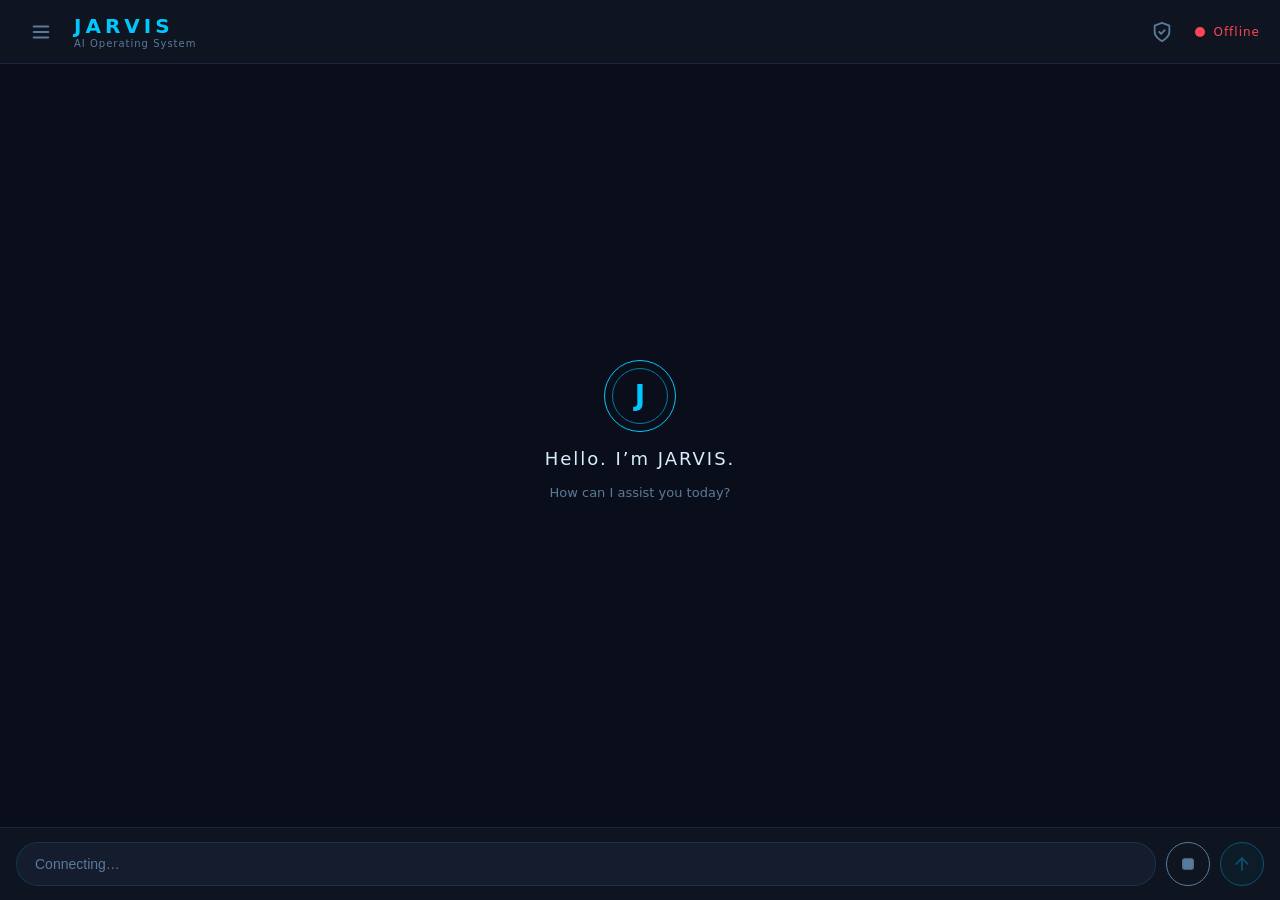
==== src/index.html @ 661f552b "Fit the phone layout and give the sessions panel a way out On a 360px-wide phone, a long Tailscale l" ====
<!DOCTYPE html>
<html lang="en">
<head>
    <meta charset="UTF-8">
    <meta name="viewport" content="width=device-width, initial-scale=1.0, viewport-fit=cover">
    <meta name="theme-color" content="#0a0e1a">
    <title>JARVIS</title>
    <link rel="stylesheet" href="styles.css">
</head>
<body>
    <!-- One set of line icons, drawn at one size, so no button depends on
         which emoji font the system has. Use: <svg class="icon"><use href="#i-menu"/></svg> -->
    <svg class="icon-sprite" aria-hidden="true">
        <symbol id="i-menu" viewBox="0 0 24 24"><path d="M4 6h16M4 12h16M4 18h16"/></symbol>
        <symbol id="i-activity" viewBox="0 0 24 24"><path d="M22 12h-4l-3 9L9 3l-3 9H2"/></symbol>
        <symbol id="i-shield" viewBox="0 0 24 24"><path d="M12 22s8-4 8-10V5l-8-3-8 3v7c0 6 8 10 8 10z"/><path d="m9 12 2 2 4-4"/></symbol>
        <symbol id="i-settings" viewBox="0 0 24 24"><path d="M12.22 2h-.44a2 2 0 0 0-2 2v.18a2 2 0 0 1-1 1.73l-.43.25a2 2 0 0 1-2 0l-.15-.08a2 2 0 0 0-2.73.73l-.22.38a2 2 0 0 0 .73 2.73l.15.1a2 2 0 0 1 1 1.72v.51a2 2 0 0 1-1 1.74l-.15.09a2 2 0 0 0-.73 2.73l.22.38a2 2 0 0 0 2.73.73l.15-.08a2 2 0 0 1 2 0l.43.25a2 2 0 0 1 1 1.73V20a2 2 0 0 0 2 2h.44a2 2 0 0 0 2-2v-.18a2 2 0 0 1 1-1.73l.43-.25a2 2 0 0 1 2 0l.15.08a2 2 0 0 0 2.73-.73l.22-.39a2 2 0 0 0-.73-2.73l-.15-.08a2 2 0 0 1-1-1.74v-.5a2 2 0 0 1 1-1.74l.15-.09a2 2 0 0 0 .73-2.73l-.22-.38a2 2 0 0 0-2.73-.73l-.15.08a2 2 0 0 1-2 0l-.43-.25a2 2 0 0 1-1-1.73V4a2 2 0 0 0-2-2z"/><circle cx="12" cy="12" r="3"/></symbol>
        <symbol id="i-plus" viewBox="0 0 24 24"><path d="M12 5v14M5 12h14"/></symbol>
        <symbol id="i-x" viewBox="0 0 24 24"><path d="M18 6 6 18M6 6l12 12"/></symbol>
        <symbol id="i-pencil" viewBox="0 0 24 24"><path d="M17 3a2.85 2.85 0 0 1 4 4L7.5 20.5 2 22l1.5-5.5z"/></symbol>
        <symbol id="i-trash" viewBox="0 0 24 24"><path d="M3 6h18M19 6v14a2 2 0 0 1-2 2H7a2 2 0 0 1-2-2V6M8 6V4a2 2 0 0 1 2-2h4a2 2 0 0 1 2 2v2M10 11v6M14 11v6"/></symbol>
        <symbol id="i-arrow-up" viewBox="0 0 24 24"><path d="m5 12 7-7 7 7M12 19V5"/></symbol>
        <symbol id="i-mic" viewBox="0 0 24 24"><path d="M12 2a3 3 0 0 0-3 3v7a3 3 0 0 0 6 0V5a3 3 0 0 0-3-3z"/><path d="M19 10v2a7 7 0 0 1-14 0v-2M12 19v3"/></symbol>
        <symbol id="i-stop" viewBox="0 0 24 24"><rect x="6" y="6" width="12" height="12" rx="2" fill="currentColor"/></symbol>
    </svg>
    <header id="header">
        <button class="icon-btn" id="sessions-btn" title="Sessions" aria-label="Sessions"><svg class="icon"><use href="#i-menu"/></svg></button>
        <div class="header-info">
            <div class="header-title">JARVIS</div>
            <div class="header-subtitle" id="who">AI Operating System</div>
        </div>
        <button class="icon-btn" id="work-btn" title="What JARVIS is doing" aria-label="What JARVIS is doing"><svg class="icon"><use href="#i-activity"/></svg></button>
        <button class="icon-btn" id="permissions-btn" title="Permission Requests" aria-label="Permission requests">
            <svg class="icon"><use href="#i-shield"/></svg>
            <span id="permission-indicator"></span>
            <span id="permission-count"></span>
        </button>
        <button class="icon-btn desktop-only" id="settings-btn" title="Settings" aria-label="Settings"><svg class="icon"><use href="#i-settings"/></svg></button>
        <div id="status-indicator">
            <div id="status-dot"></div>
            <span id="status-label">Offline</span>
        </div>
    </header>

    <div id="session-backdrop"></div>
    <aside id="session-sidebar">
        <div id="session-sidebar-header">
            <span>Sessions</span>
            <button class="icon-btn" id="new-session-btn" title="New chat" aria-label="New chat"><svg class="icon"><use href="#i-plus"/></svg></button>
            <button class="panel-close" id="session-close" title="Close" aria-label="Close"><svg class="icon"><use href="#i-x"/></svg></button>
        </div>
        <div id="session-list"></div>
    </aside>

    <div id="permission-backdrop"></div>
    <aside id="permission-panel">
        <div id="permission-panel-header">
            <span id="permission-panel-title">Permission Requests</span>
            <button class="desktop-only" id="approve-all-btn" title="Approve all" disabled>Approve All</button>
            <button class="panel-close" id="permission-close" title="Close" aria-label="Close"><svg class="icon"><use href="#i-x"/></svg></button>
        </div>
        <div id="permission-list"></div>
    </aside>

    <div id="work-backdrop"></div>
    <aside id="work-panel">
        <div id="work-panel-header">
            <span>What JARVIS is doing</span>
            <button id="status-btn" title="Check JARVIS's health">Status</button>
            <button id="stop-all-btn" title="Stop, and end the running tasks too">Stop all</button>
            <button class="panel-close" id="work-close" title="Close" aria-label="Close"><svg class="icon"><use href="#i-x"/></svg></button>
        </div>
        <div id="work-list"></div>
        <div id="status-list"></div>
    </aside>

    <div id="settings-backdrop"></div>
    <div id="settings-modal">
        <div id="settings-modal-header">
            <span>Settings</span>
            <button class="icon-btn" id="settings-close-btn" title="Close" aria-label="Close"><svg class="icon"><use href="#i-x"/></svg></button>
        </div>
        <div id="settings-tabs">
            <button class="settings-tab active" id="settings-tab-general-btn" data-tab="general">General</button>
            <button class="settings-tab" id="settings-tab-providers-btn" data-tab="providers">Providers</button>
            <button class="settings-tab" id="settings-tab-widgets-btn" data-tab="widgets">Widgets</button>
        </div>

        <div id="settings-tab-general" class="settings-tab-panel">
            <div class="settings-section">
                <div class="settings-row settings-row-spread">
                    <label class="settings-label">Voice activation</label>
                    <button id="settings-voice-toggle" class="settings-toggle-btn">Enabled</button>
                </div>
                <div class="settings-hint">Enable or disable wake-word listening entirely.</div>
            </div>

            <!-- JARVIS's own settings, drawn from its list (get_settings) -->
            <div id="settings-catalog"></div>

            <div class="settings-section">
                <label class="settings-label">Connection</label>
                <div id="settings-socket-path" class="settings-value settings-value-mono"></div>
            </div>

            <div class="settings-section">
                <label class="settings-label">Daemon</label>
                <div class="settings-row settings-row-spread">
                    <label class="settings-checkbox-label" for="settings-quit-on-shutdown">
                        Quit this app when JARVIS shuts down
                    </label>
                    <input type="checkbox" id="settings-quit-on-shutdown">
                </div>
                <button id="settings-shutdown-btn" class="settings-danger-btn">Shut Down JARVIS&hellip;</button>
            </div>

            <div id="settings-error" class="settings-error"></div>
        </div>

        <div id="settings-tab-providers" class="settings-tab-panel">
            <div id="provider-list"></div>
            <button id="settings-add-provider-btn">Add Provider</button>
            <div class="settings-hint">Provider changes take effect after restarting JARVIS.</div>

            <div id="provider-form" class="hidden">
                <label class="settings-label" for="provider-form-type">Type</label>
                <select id="provider-form-type">
                    <option value="ollama">Ollama (local)</option>
                    <option value="api">API (cloud)</option>
                </select>

                <label class="settings-label" for="provider-form-model">Model</label>
                <input id="provider-form-model" placeholder="e.g. qwen3:8b or gpt-4o">

                <label class="settings-label" for="provider-form-name">Name (optional)</label>
                <input id="provider-form-name" placeholder="auto-generated if blank">

                <label class="settings-label" for="provider-form-url">URL</label>
                <input id="provider-form-url" placeholder="http://localhost:11434">

                <label class="settings-label" for="provider-form-temperature">Temperature (0.0&ndash;2.0)</label>
                <input id="provider-form-temperature" placeholder="0.7">

                <label class="settings-label" for="provider-form-key">API Key</label>
                <input id="provider-form-key" type="password" placeholder="sk-&hellip; (leave blank for Ollama)">

                <div id="provider-form-error" class="settings-error"></div>

                <div class="settings-row">
                    <button id="provider-form-cancel-btn">Cancel</button>
                    <button id="provider-form-save-btn" class="settings-primary-btn">Save</button>
                </div>
            </div>
        </div>

        <div id="settings-tab-widgets" class="settings-tab-panel">
            <div id="widget-list"></div>
            <div class="settings-hint">Widgets are small always-on-top windows independent of this one. Bundled widgets ship with JARVIS; installed ones live under the app's data directory.</div>
        </div>
    </div>

    <div id="shutdown-backdrop"></div>
    <div id="shutdown-modal">
        <div id="shutdown-modal-header">
            <span>Shut Down JARVIS?</span>
        </div>
        <div id="shutdown-modal-body">
            <p>This shuts down the JARVIS daemon for every connected client, not just this app.</p>
            <label class="settings-label">Currently connected</label>
            <div id="shutdown-client-list">Loading&hellip;</div>
        </div>
        <div class="settings-row">
            <button id="shutdown-cancel-btn">Cancel</button>
            <button id="shutdown-confirm-btn" class="settings-danger-btn">Shut Down</button>
        </div>
    </div>

    <div id="chat-view">
        <div id="empty-state">
            <div class="empty-logo">
                <div class="empty-logo-inner">J</div>
            </div>
            <div class="empty-title">Hello. I&rsquo;m JARVIS.</div>
            <div class="empty-subtitle">How can I assist you today?</div>
        </div>
        <div id="messages"></div>
    </div>

    <div id="notice" class="hidden" title="Click to dismiss"></div>

    <div id="activity" class="hidden"></div>

    <div id="divider"></div>

    <div id="input-bar">
        <div class="input-wrapper">
            <input
                type="text"
                id="message-input"
                placeholder="Connecting&hellip;"
                autocomplete="off"
                enterkeyhint="send"
                disabled
            >
        </div>
        <button class="icon-btn desktop-only" id="mic-btn" title="Toggle voice input" aria-label="Voice input"><svg class="icon"><use href="#i-mic"/></svg></button>
        <button class="icon-btn" id="stop-btn" title="Stop JARVIS (its running tasks keep running)" aria-label="Stop"><svg class="icon"><use href="#i-stop"/></svg></button>
        <button class="icon-btn" id="send-btn" title="Send message" aria-label="Send" disabled><svg class="icon"><use href="#i-arrow-up"/></svg></button>
    </div>

    <script src="markdown.js"></script>
    <script src="transport.js"></script>
    <script src="main.js"></script>
</body>
</html>
---- src/styles.css ----
*, *::before, *::after { box-sizing: border-box; margin: 0; padding: 0; }

:root {
    --bg:           #0a0e1a;
    --surface:      #0f1520;
    --card:         #141c2e;
    --border:       #1a2540;
    --primary:      #00c8ff;
    --primary-dim:  #007aaa;
    --primary-glow: rgba(0, 200, 255, 0.15);
    --text-primary:   #d8eeff;
    --text-secondary: #5a7a9a;
    --user-bubble:    #0d3050;
    --jarvis-bubble:  #111927;
    --listening: #00ff88;
    --msg-radius: 14px;
    --font-mono: 'Hack', 'JetBrains Mono', 'Fira Mono', monospace;
}

html, body {
    height: 100%;
    background: var(--bg);
    color: var(--text-primary);
    font-family: system-ui, sans-serif;
    overflow: hidden;
}

body {
    display: flex;
    flex-direction: column;
}

/* ── Header ── */
#header {
    height: 64px;
    background: var(--surface);
    border-bottom: 1px solid var(--border);
    display: flex;
    align-items: center;
    padding: 0 20px;
    flex-shrink: 0;
    gap: 12px;
}

.header-info { flex: 1; min-width: 0; }

.header-title {
    font-size: 20px;
    letter-spacing: 4px;
    font-weight: bold;
    color: var(--primary);
}

.header-subtitle {
    font-size: 10px;
    letter-spacing: 1px;
    color: var(--text-secondary);
    white-space: nowrap;
    overflow: hidden;
    text-overflow: ellipsis;
}

/* ── Status indicator ── */
#status-indicator {
    display: flex;
    align-items: center;
    gap: 8px;
    flex-shrink: 0;
}

#status-dot {
    width: 10px;
    height: 10px;
    border-radius: 50%;
    background: #ff4455;
    flex-shrink: 0;
    position: relative;
    transition: background 0.3s;
}

#status-dot::after {
    content: '';
    position: absolute;
    top: 50%; left: 50%;
    transform: translate(-50%, -50%);
    width: 18px; height: 18px;
    border-radius: 50%;
    border: 1px solid currentColor;
    opacity: 0;
}

#status-dot.pulsing::after {
    animation: pulse-ring 1.2s ease-in-out infinite;
}

#status-dot.pulsing {
    animation: pulse-scale 1s ease-in-out infinite;
}

@keyframes pulse-ring {
    0%, 100% { opacity: 0.7; }
    50%       { opacity: 0.1; }
}

@keyframes pulse-scale {
    0%, 100% { transform: scale(1);   }
    50%       { transform: scale(1.2); }
}

#status-label {
    font-size: 12px;
    letter-spacing: 1px;
    color: #ff4455;
    transition: color 0.3s;
}

/* ── Sessions sidebar ── */
#sessions-btn {
    width: 36px;
    height: 36px;
    border-color: transparent;
    background: none;
    color: var(--text-secondary);
    font-size: 16px;
}

#sessions-btn:hover { color: var(--primary); }

#session-backdrop {
    position: fixed;
    inset: 0;
    background: rgba(0, 0, 0, 0.5);
    opacity: 0;
    pointer-events: none;
    transition: opacity 0.2s ease;
    z-index: 20;
}

#session-backdrop.visible {
    opacity: 1;
    pointer-events: auto;
}

#session-sidebar {
    position: fixed;
    top: 0;
    left: 0;
    bottom: 0;
    width: 280px;
    max-width: 82%;
    background: var(--surface);
    border-right: 1px solid var(--border);
    transform: translateX(-100%);
    transition: transform 0.22s ease;
    z-index: 21;
    display: flex;
    flex-direction: column;
}

#session-sidebar.visible { transform: translateX(0); }

#session-sidebar-header {
    height: 64px;
    flex-shrink: 0;
    display: flex;
    align-items: center;
    justify-content: space-between;
    padding: 0 16px;
    gap: 8px;
    border-bottom: 1px solid var(--border);
    color: var(--text-primary);
    font-size: 14px;
    letter-spacing: 1px;
}

#session-sidebar-header > span { flex: 1; }

#new-session-btn {
    width: 32px;
    height: 32px;
    border-color: var(--primary-dim);
    background: rgba(0, 200, 255, 0.10);
    color: var(--primary);
    font-size: 18px;
}

#session-list {
    flex: 1;
    overflow-y: auto;
    padding: 8px;
}

.session-item {
    display: flex;
    align-items: center;
    gap: 8px;
    padding: 10px;
    border-radius: 10px;
    cursor: pointer;
    margin-bottom: 4px;
    border: 1px solid transparent;
}

.session-item:hover { background: var(--card); }

.session-item.active {
    background: var(--card);
    border-color: rgba(0, 200, 255, 0.25);
}

.session-item-main { flex: 1; min-width: 0; }

.session-item-title {
    font-size: 13px;
    color: var(--text-primary);
    white-space: nowrap;
    overflow: hidden;
    text-overflow: ellipsis;
}

.session-item-title-input {
    width: 100%;
    background: var(--bg);
    border: 1px solid var(--primary-dim);
    border-radius: 6px;
    color: var(--text-primary);
    font-size: 13px;
    padding: 2px 6px;
    font-family: inherit;
}

.session-item-meta {
    font-size: 10px;
    color: var(--text-secondary);
    margin-top: 2px;
}

.session-item-actions {
    display: flex;
    gap: 4px;
    flex-shrink: 0;
}

.session-item-action {
    width: 24px;
    height: 24px;
    border: none;
    background: none;
    color: var(--text-secondary);
    font-size: 13px;
    cursor: pointer;
    border-radius: 6px;
    display: flex;
    align-items: center;
    justify-content: center;
}

.session-item-action:hover {
    background: rgba(0, 200, 255, 0.12);
    color: var(--primary);
}

.session-empty {
    color: var(--text-secondary);
    font-size: 12px;
    padding: 16px 10px;
    text-align: center;
}

/* ── Permission requests ── */
#permissions-btn {
    position: relative;
    width: 36px;
    height: 36px;
    border-color: transparent;
    background: none;
    color: var(--text-secondary);
    font-size: 16px;
}

#permissions-btn:hover { color: var(--primary); }

#permission-indicator {
    position: absolute;
    top: 4px;
    right: 4px;
    width: 8px;
    height: 8px;
    border-radius: 50%;
    background: var(--primary);
    box-shadow: 0 0 6px var(--primary);
    opacity: 0;
    pointer-events: none;
    transition: opacity 1.6s ease;
}

#permission-indicator.flash {
    opacity: 1;
    transition: opacity 0.2s ease;
}

#permission-backdrop {
    position: fixed;
    inset: 0;
    background: rgba(0, 0, 0, 0.5);
    opacity: 0;
    pointer-events: none;
    transition: opacity 0.2s ease;
    z-index: 20;
}

#permission-backdrop.visible {
    opacity: 1;
    pointer-events: auto;
}

#permission-panel {
    position: fixed;
    top: 0;
    right: 0;
    bottom: 0;
    width: 320px;
    max-width: 86%;
    background: var(--surface);
    border-left: 1px solid var(--border);
    transform: translateX(100%);
    transition: transform 0.22s ease;
    z-index: 21;
    display: flex;
    flex-direction: column;
}

#permission-panel.visible { transform: translateX(0); }

#permission-panel-header {
    min-height: 64px;
    flex-shrink: 0;
    display: flex;
    align-items: center;
    justify-content: space-between;
    gap: 10px;
    padding: 0 16px;
    border-bottom: 1px solid var(--border);
    color: var(--text-primary);
    font-size: 13px;
    letter-spacing: 0.5px;
}

#approve-all-btn {
    border: 1px solid var(--primary-dim);
    border-radius: 8px;
    background: rgba(0, 200, 255, 0.10);
    color: var(--primary);
    font-size: 11px;
    letter-spacing: 0.5px;
    padding: 6px 10px;
    cursor: pointer;
    flex-shrink: 0;
}

#approve-all-btn:hover:not(:disabled) { background: rgba(0, 200, 255, 0.20); }
#approve-all-btn:disabled { opacity: 0.35; cursor: default; }

#permission-list {
    flex: 1;
    overflow-y: auto;
    padding: 8px;
}

.permission-empty {
    color: var(--text-secondary);
    font-size: 12px;
    padding: 16px 10px;
    text-align: center;
}

.permission-item {
    padding: 10px;
    border-radius: 10px;
    margin-bottom: 6px;
    background: var(--card);
    border: 1px solid var(--border);
}

.permission-item-tools {
    font-size: 13px;
    color: var(--text-primary);
    font-family: var(--font-mono);
    word-break: break-word;
}

.permission-item-tasks {
    display: flex;
    flex-direction: column;
    gap: 4px;
}

.permission-task {
    display: flex;
    align-items: flex-start;
    gap: 6px;
    cursor: pointer;
}

.permission-task input {
    margin: 2px 0 0 0;
    accent-color: var(--primary);
    flex-shrink: 0;
}

.permission-task-text {
    font-size: 13px;
    color: var(--text-primary);
    font-family: var(--font-mono);
    word-break: break-word;
}

.permission-action:disabled {
    opacity: 0.4;
    cursor: not-allowed;
}

.permission-item-meta {
    font-size: 10px;
    color: var(--text-secondary);
    margin-top: 4px;
}

.permission-item-actions {
    display: flex;
    gap: 8px;
    margin-top: 8px;
}

.permission-action {
    flex: 1;
    border-radius: 8px;
    border: 1px solid;
    background: none;
    font-size: 11px;
    letter-spacing: 0.5px;
    padding: 6px 0;
    cursor: pointer;
}

.permission-action.approve {
    border-color: var(--primary-dim);
    color: var(--primary);
}

.permission-action.approve:hover { background: rgba(0, 200, 255, 0.12); }

.permission-action.deny {
    border-color: #7a2530;
    color: #ff4455;
}

.permission-action.deny:hover { background: rgba(255, 68, 85, 0.12); }

/* ── Settings ── */
#settings-btn {
    width: 36px;
    height: 36px;
    border-color: transparent;
    background: none;
    color: var(--text-secondary);
    font-size: 16px;
}

#settings-btn:hover { color: var(--primary); }

#settings-backdrop {
    position: fixed;
    inset: 0;
    background: rgba(0, 0, 0, 0.5);
    opacity: 0;
    pointer-events: none;
    transition: opacity 0.2s ease;
    z-index: 30;
}

#settings-backdrop.visible {
    opacity: 1;
    pointer-events: auto;
}

#settings-modal {
    position: fixed;
    top: 50%;
    left: 50%;
    transform: translate(-50%, -50%) scale(0.96);
    width: 420px;
    max-width: 90vw;
    max-height: 84vh;
    background: var(--surface);
    border: 1px solid var(--border);
    border-radius: 14px;
    opacity: 0;
    pointer-events: none;
    transition: opacity 0.18s ease, transform 0.18s ease;
    z-index: 31;
    display: flex;
    flex-direction: column;
    overflow: hidden;
}

#settings-modal.visible {
    opacity: 1;
    pointer-events: auto;
    transform: translate(-50%, -50%) scale(1);
}

#settings-modal-header {
    height: 56px;
    flex-shrink: 0;
    display: flex;
    align-items: center;
    justify-content: space-between;
    padding: 0 18px;
    border-bottom: 1px solid var(--border);
    color: var(--text-primary);
    font-size: 14px;
    letter-spacing: 0.5px;
}

#settings-modal-header .icon-btn {
    width: 30px;
    height: 30px;
    border-color: transparent;
    background: none;
    color: var(--text-secondary);
    font-size: 18px;
}

#settings-modal-header .icon-btn:hover { color: var(--primary); }

#settings-tabs {
    display: flex;
    flex-shrink: 0;
    border-bottom: 1px solid var(--border);
}

.settings-tab {
    flex: 1;
    padding: 10px 0;
    background: none;
    border: none;
    border-bottom: 2px solid transparent;
    color: var(--text-secondary);
    font-size: 12px;
    letter-spacing: 0.5px;
    cursor: pointer;
}

.settings-tab:hover { color: var(--text-primary); }

.settings-tab.active {
    color: var(--primary);
    border-bottom-color: var(--primary);
}

.settings-tab-panel {
    display: none;
    flex-direction: column;
    gap: 16px;
    padding: 18px;
    overflow-y: auto;
}

.settings-tab-panel.active { display: flex; }

.settings-section { display: flex; flex-direction: column; gap: 6px; }

.settings-label {
    font-size: 12px;
    color: var(--text-secondary);
    letter-spacing: 0.3px;
}

.settings-hint {
    font-size: 11px;
    color: var(--text-secondary);
    font-style: italic;
}

.settings-value {
    font-size: 12px;
    color: var(--text-primary);
    padding: 8px 10px;
    background: var(--card);
    border: 1px solid var(--border);
    border-radius: 8px;
    word-break: break-all;
}

.settings-value-mono { font-family: var(--font-mono); }

/* JARVIS's settings, one group per section of its list. */
#settings-catalog,
.settings-group { display: flex; flex-direction: column; gap: 16px; }

.settings-group-title {
    font-size: 11px;
    letter-spacing: 1.5px;
    text-transform: uppercase;
    color: var(--primary);
}

details.settings-group > summary {
    cursor: pointer;
    list-style: none;
}
details.settings-group > summary::-webkit-details-marker { display: none; }
details.settings-group > summary::before { content: '▸ '; color: var(--primary-dim); }
details.settings-group[open] > summary::before { content: '▾ '; }

#settings-modal input[type="number"] { appearance: textfield; -moz-appearance: textfield; }
#settings-modal input[type="number"]::-webkit-inner-spin-button,
#settings-modal input[type="number"]::-webkit-outer-spin-button {
    -webkit-appearance: none;
    margin: 0;
}

.settings-row { display: flex; gap: 8px; }
.settings-row-spread { justify-content: space-between; align-items: center; }

#settings-modal select,
#settings-modal input,
#provider-form select,
#provider-form input {
    background: var(--card);
    border: 1px solid var(--border);
    border-radius: 8px;
    color: var(--text-primary);
    font-size: 13px;
    padding: 8px 10px;
    font-family: inherit;
    width: 100%;
}

#settings-modal select:focus,
#settings-modal input:focus,
#provider-form select:focus,
#provider-form input:focus {
    outline: none;
    border-color: var(--primary-dim);
}

#settings-modal button:not(.icon-btn):not(.settings-tab) {
    flex: 1;
    padding: 8px 0;
    border-radius: 8px;
    border: 1px solid var(--primary-dim);
    background: rgba(0, 200, 255, 0.10);
    color: var(--primary);
    font-size: 12px;
    letter-spacing: 0.3px;
    cursor: pointer;
}

#settings-modal button:not(.icon-btn):not(.settings-tab):hover {
    background: rgba(0, 200, 255, 0.20);
}

.settings-primary-btn {
    border-color: var(--primary) !important;
    background: rgba(0, 200, 255, 0.18) !important;
}

.settings-danger-btn {
    border-color: #7a2530 !important;
    background: rgba(255, 68, 85, 0.10) !important;
    color: #ff4455 !important;
}

.settings-danger-btn:hover { background: rgba(255, 68, 85, 0.20) !important; }

.settings-checkbox-label {
    font-size: 12px;
    color: var(--text-primary);
    cursor: pointer;
}

#settings-modal input[type="checkbox"] {
    width: auto;
    flex-shrink: 0;
    accent-color: var(--primary);
    cursor: pointer;
}

#settings-voice-toggle {
    flex: none !important;
    padding: 6px 14px !important;
}

#settings-voice-toggle.disabled {
    border-color: #7a2530 !important;
    color: #ff4455 !important;
    background: rgba(255, 68, 85, 0.10) !important;
}

.settings-error {
    color: #ff4455;
    font-size: 11px;
    display: none;
}

.settings-error.visible { display: block; }

#provider-list { display: flex; flex-direction: column; gap: 6px; }

.provider-item {
    display: flex;
    align-items: center;
    gap: 8px;
    padding: 8px 10px;
    background: var(--card);
    border: 1px solid var(--border);
    border-radius: 8px;
}

.provider-item-main { flex: 1; min-width: 0; }

.provider-item-name {
    font-size: 12px;
    color: var(--text-primary);
    white-space: nowrap;
    overflow: hidden;
    text-overflow: ellipsis;
}

.provider-item-meta {
    font-size: 10px;
    color: var(--text-secondary);
    font-family: var(--font-mono);
}

.provider-item-actions { display: flex; gap: 4px; flex-shrink: 0; }

.provider-item-action {
    width: 22px;
    height: 22px;
    border: none;
    background: none;
    color: var(--text-secondary);
    font-size: 12px;
    cursor: pointer;
    border-radius: 6px;
    display: flex;
    align-items: center;
    justify-content: center;
}

.provider-item-action:hover {
    background: rgba(0, 200, 255, 0.12);
    color: var(--primary);
}

.provider-empty {
    color: var(--text-secondary);
    font-size: 12px;
    padding: 8px 0;
    text-align: center;
}

#provider-form {
    display: flex;
    flex-direction: column;
    gap: 8px;
    margin-top: 4px;
    padding-top: 12px;
    border-top: 1px solid var(--border);
}

#widget-list { display: flex; flex-direction: column; gap: 10px; }

.widget-item {
    display: flex;
    flex-direction: column;
    gap: 6px;
    padding: 10px;
    background: var(--card);
    border: 1px solid var(--border);
    border-radius: 8px;
}

.widget-item-header {
    display: flex;
    align-items: center;
    gap: 8px;
}

.widget-item-name {
    flex: 1;
    min-width: 0;
    font-size: 12px;
    color: var(--text-primary);
    white-space: nowrap;
    overflow: hidden;
    text-overflow: ellipsis;
}

.widget-item-desc {
    font-size: 11px;
    color: var(--text-secondary);
}

.widget-item-meta {
    font-size: 10px;
    color: var(--text-secondary);
    font-family: var(--font-mono);
}

.trust-badge {
    flex-shrink: 0;
    font-size: 9px;
    letter-spacing: 0.3px;
    text-transform: uppercase;
    padding: 2px 6px;
    border-radius: 999px;
    border: 1px solid var(--border);
    color: var(--text-secondary);
}

.trust-badge.trust-verified {
    border-color: var(--primary-dim);
    color: var(--primary);
}

.trust-badge.trust-community {
    border-color: #7a6a1a;
    color: #f0a500;
}

.widget-toggle-btn {
    flex: none !important;
    padding: 6px 14px !important;
}

.widget-toggle-btn.disabled {
    border-color: #7a2530 !important;
    color: #ff4455 !important;
    background: rgba(255, 68, 85, 0.10) !important;
}

.hidden { display: none !important; }

/* ── Shutdown confirmation ── */
#shutdown-backdrop {
    position: fixed;
    inset: 0;
    background: rgba(0, 0, 0, 0.55);
    opacity: 0;
    pointer-events: none;
    transition: opacity 0.18s ease;
    z-index: 40;
}

#shutdown-backdrop.visible {
    opacity: 1;
    pointer-events: auto;
}

#shutdown-modal {
    position: fixed;
    top: 50%;
    left: 50%;
    transform: translate(-50%, -50%) scale(0.96);
    width: 360px;
    max-width: 88vw;
    background: var(--surface);
    border: 1px solid #7a2530;
    border-radius: 14px;
    opacity: 0;
    pointer-events: none;
    transition: opacity 0.18s ease, transform 0.18s ease;
    z-index: 41;
    display: flex;
    flex-direction: column;
    padding: 0;
}

#shutdown-modal.visible {
    opacity: 1;
    pointer-events: auto;
    transform: translate(-50%, -50%) scale(1);
}

#shutdown-modal-header {
    height: 52px;
    display: flex;
    align-items: center;
    padding: 0 18px;
    border-bottom: 1px solid var(--border);
    color: #ff4455;
    font-size: 14px;
    letter-spacing: 0.5px;
}

#shutdown-modal-body {
    padding: 16px 18px;
    display: flex;
    flex-direction: column;
    gap: 10px;
}

#shutdown-modal-body p {
    font-size: 12px;
    color: var(--text-secondary);
    line-height: 1.4;
}

#shutdown-client-list {
    display: flex;
    flex-direction: column;
    gap: 4px;
    font-size: 12px;
    color: var(--text-primary);
}

.shutdown-client-item {
    padding: 6px 10px;
    background: var(--card);
    border: 1px solid var(--border);
    border-radius: 6px;
    font-family: var(--font-mono);
}

#shutdown-modal .settings-row {
    padding: 0 18px 16px;
}

#shutdown-modal button:not(.icon-btn) {
    flex: 1;
    padding: 8px 0;
    border-radius: 8px;
    border: 1px solid var(--primary-dim);
    background: rgba(0, 200, 255, 0.10);
    color: var(--primary);
    font-size: 12px;
    letter-spacing: 0.3px;
    cursor: pointer;
}

#shutdown-modal button:not(.icon-btn):hover { background: rgba(0, 200, 255, 0.20); }

/* ── System messages (e.g. daemon shutdown notice) ── */
.system-message {
    text-align: center;
    padding: 8px 16px;
    font-size: 11px;
    color: var(--text-secondary);
    font-style: italic;
}

/* ── Chat view ── */
#chat-view {
    flex: 1;
    overflow-y: auto;
    min-height: 0;
    display: flex;
    flex-direction: column;
}

#chat-view::-webkit-scrollbar         { width: 4px; }
#chat-view::-webkit-scrollbar-track   { background: transparent; }
#chat-view::-webkit-scrollbar-thumb   { background: var(--primary-dim); border-radius: 2px; opacity: 0.5; }

/* ── Empty state ── */
#empty-state {
    flex: 1;
    display: flex;
    flex-direction: column;
    align-items: center;
    justify-content: center;
    gap: 16px;
    padding: 20px;
}

.empty-logo {
    width: 72px; height: 72px;
    border-radius: 50%;
    border: 1.5px solid var(--primary);
    display: flex;
    align-items: center;
    justify-content: center;
    animation: logo-pulse 3s ease-in-out infinite;
}

.empty-logo-inner {
    width: 56px; height: 56px;
    border-radius: 50%;
    border: 1px solid var(--primary-dim);
    display: flex;
    align-items: center;
    justify-content: center;
    font-size: 28px;
    font-weight: bold;
    color: var(--primary);
}

@keyframes logo-pulse {
    0%, 100% { opacity: 1;   }
    50%       { opacity: 0.4; }
}

.empty-title {
    font-size: 18px;
    letter-spacing: 2px;
    color: var(--text-primary);
}

.empty-subtitle {
    font-size: 13px;
    color: var(--text-secondary);
}

/* ── Messages ── */
#messages {
    display: flex;
    flex-direction: column;
    gap: 4px;
    padding: 16px 0;
}

.message {
    display: flex;
    align-items: flex-end;
    padding: 0 16px;
    opacity: 0;
    transform: translateY(4px);
    transition: opacity 0.2s ease, transform 0.2s ease;
}

.message.visible {
    opacity: 1;
    transform: none;
}

.message.user-message  { justify-content: flex-end; }
.message.jarvis-message { justify-content: flex-start; gap: 8px; }

.avatar {
    width: 28px; height: 28px;
    border-radius: 50%;
    border: 1px solid var(--primary-dim);
    display: flex;
    align-items: center;
    justify-content: center;
    font-size: 13px;
    font-weight: bold;
    color: var(--primary);
    flex-shrink: 0;
    margin-bottom: 18px;
}

.bubble-col {
    max-width: 78%;
    display: flex;
    flex-direction: column;
    gap: 4px;
}

.bubble-col.align-right { align-items: flex-end; }

.bubble {
    padding: 9px 12px;
    border-radius: var(--msg-radius);
    font-size: 14px;
    line-height: 1.4;
    border: 1px solid;
    word-break: break-word;
    white-space: pre-wrap;
}

.user-bubble {
    background: var(--user-bubble);
    border-color: rgba(0, 200, 255, 0.25);
    color: var(--text-primary);
}

.jarvis-bubble {
    background: var(--jarvis-bubble);
    border-color: rgba(0, 200, 255, 0.10);
    color: var(--text-primary);
    font-family: var(--font-mono);
    position: relative;
    overflow: hidden;
}

.jarvis-bubble::before {
    content: '';
    position: absolute;
    top: 0; left: 0; right: 0;
    height: 1px;
    background: rgba(0, 200, 255, 0.15);
}

.markdown-content { white-space: normal; }

.markdown-content p { margin: 0 0 8px; }
.markdown-content p:last-child { margin-bottom: 0; }

.markdown-content h1,
.markdown-content h2,
.markdown-content h3,
.markdown-content h4,
.markdown-content h5,
.markdown-content h6 {
    color: var(--primary);
    line-height: 1.3;
    margin: 12px 0 6px;
}

.markdown-content h1 { font-size: 1.25em; }
.markdown-content h2 { font-size: 1.15em; }
.markdown-content h3, .markdown-content h4,
.markdown-content h5, .markdown-content h6 { font-size: 1.05em; }

.markdown-content h1:first-child,
.markdown-content h2:first-child,
.markdown-content h3:first-child { margin-top: 0; }

.markdown-content ul,
.markdown-content ol {
    margin: 0 0 8px 20px;
    padding: 0;
}

.markdown-content li { margin: 2px 0; }

.markdown-content a {
    color: var(--primary);
    text-decoration: underline;
    text-decoration-color: var(--primary-dim);
}

.markdown-content a:hover { text-decoration-color: var(--primary); }

.markdown-content code {
    background: rgba(0, 200, 255, 0.10);
    border: 1px solid rgba(0, 200, 255, 0.15);
    border-radius: 4px;
    padding: 1px 5px;
    font-size: 0.9em;
}

.markdown-content pre {
    background: var(--surface);
    border: 1px solid var(--border);
    border-radius: 8px;
    margin: 6px 0;
    padding: 10px 12px;
    overflow-x: auto;
}

.markdown-content pre code {
    background: none;
    border: none;
    padding: 0;
    font-size: 0.85em;
    white-space: pre;
}

.stream-cursor { color: var(--primary); }

.timestamp {
    font-size: 10px;
    color: var(--text-secondary);
}

.timestamp.right { text-align: right; }

/* ── Divider ── */
#divider {
    height: 1px;
    background: var(--border);
    flex-shrink: 0;
}

/* ── Input bar ── */
#input-bar {
    height: 72px;
    background: var(--surface);
    display: flex;
    align-items: center;
    padding: 12px 16px;
    gap: 10px;
    flex-shrink: 0;
}

.input-wrapper {
    flex: 1;
    height: 44px;
    border-radius: 22px;
    background: var(--card);
    border: 1px solid rgba(0, 200, 255, 0.15);
    display: flex;
    align-items: center;
    padding: 0 18px;
    transition: border-color 0.15s, border-width 0.15s;
}

.input-wrapper:focus-within {
    border-color: rgba(0, 200, 255, 0.55);
    border-width: 1.5px;
}

#message-input {
    flex: 1;
    background: none;
    border: none;
    outline: none;
    color: var(--text-primary);
    font-size: 14px;
    caret-color: var(--primary);
}

#message-input::placeholder { color: var(--text-secondary); }
#message-input:disabled      { cursor: not-allowed; }

.icon-btn {
    width: 44px; height: 44px;
    border-radius: 50%;
    border: 1px solid;
    background: none;
    cursor: pointer;
    display: flex;
    align-items: center;
    justify-content: center;
    font-size: 18px;
    flex-shrink: 0;
    transition: background 0.15s, opacity 0.15s;
}

#mic-btn {
    border-color: var(--primary-dim);
    background: rgba(0, 200, 255, 0.10);
    color: var(--primary-dim);
}

#mic-btn.listening {
    border-color: var(--listening);
    background: rgba(0, 255, 136, 0.15);
    animation: mic-pulse 1.4s ease-in-out infinite;
}

@keyframes mic-pulse {
    0%, 100% { box-shadow: 0 0 0 0   rgba(0, 255, 136, 0.4); }
    50%       { box-shadow: 0 0 0 8px rgba(0, 255, 136, 0);   }
}

#send-btn {
    border-color: var(--primary);
    background: rgba(0, 200, 255, 0.12);
    color: var(--primary);
}

#send-btn:hover:not(:disabled)  { background: rgba(0, 200, 255, 0.20); }
#send-btn:active:not(:disabled) { background: rgba(0, 200, 255, 0.35); }

.icon-btn:disabled { opacity: 0.35; cursor: default; }

/* ── What JARVIS is doing: activity line, action blocks, work panel (Project-JARVIS#267, #271) ── */
#activity {
    flex-shrink: 0;
    padding: 6px 16px;
    font-size: 12px;
    font-style: italic;
    color: var(--text-secondary);
    background: var(--surface);
    border-top: 1px solid var(--border);
    white-space: nowrap;
    overflow: hidden;
    text-overflow: ellipsis;
}

details.action-block {
    margin: 2px 0 6px 40px;
    max-width: calc(100% - 40px);
    font-size: 12px;
    color: var(--text-secondary);
}

details.action-block > summary {
    cursor: pointer;
    list-style: none;
    display: flex;
    gap: 8px;
    align-items: baseline;
    padding: 4px 8px;
    border-radius: 8px;
    min-height: 28px;
}
details.action-block > summary::-webkit-details-marker { display: none; }
details.action-block > summary::before { content: '▸'; color: var(--primary-dim); }
details.action-block[open] > summary::before { content: '▾'; }
details.action-block > summary:hover { background: var(--card); }

.action-title { color: var(--text-primary); overflow-wrap: anywhere; }
.action-brief {
    flex: 1;
    min-width: 0;
    font-family: var(--font-mono);
    white-space: nowrap;
    overflow: hidden;
    text-overflow: ellipsis;
}
details.action-block[open] .action-brief { visibility: hidden; }
.action-time { margin-left: auto; white-space: nowrap; }
.action-mark { white-space: nowrap; }
.action-mark.running { color: #ffaa00; }
.action-mark.ok, .action-mark.approved { color: var(--listening); }
.action-mark.failed, .action-mark.denied { color: #ff4455; }
.action-mark.stopped { color: #ffaa00; }
.action-mark.waiting { color: var(--primary); }

.action-detail {
    margin: 2px 8px 2px 24px;
    font-family: var(--font-mono);
    font-size: 11px;
    overflow-wrap: anywhere;
    white-space: pre-wrap; /* a script reads as typed, one line per line */
}

.action-output {
    margin: 4px 8px 2px 24px;
    padding: 8px;
    max-height: 16em;
    overflow: auto;
    background: var(--card);
    border-left: 2px solid var(--border);
    border-radius: 4px;
    font-family: var(--font-mono);
    font-size: 11px;
    color: var(--text-primary);
    white-space: pre-wrap;
    overflow-wrap: anywhere;
}

#work-backdrop {
    position: fixed;
    inset: 0;
    background: rgba(0, 0, 0, 0.45);
    opacity: 0;
    pointer-events: none;
    transition: opacity 0.2s;
    z-index: 20;
}
#work-backdrop.visible { opacity: 1; pointer-events: auto; }

#work-panel {
    position: fixed;
    top: 0;
    right: 0;
    bottom: 0;
    width: 360px;
    max-width: 92%;
    background: var(--surface);
    border-left: 1px solid var(--border);
    transform: translateX(100%);
    transition: transform 0.22s ease;
    z-index: 21;
    display: flex;
    flex-direction: column;
    overflow-y: auto;
}
#work-panel.visible { transform: translateX(0); }

#work-panel-header {
    min-height: 64px;
    flex-shrink: 0;
    display: flex;
    align-items: center;
    justify-content: space-between;
    padding: 0 16px;
    border-bottom: 1px solid var(--border);
    color: var(--text-primary);
    font-size: 13px;
    letter-spacing: 0.5px;
}

#status-btn {
    border: 1px solid var(--primary-dim);
    border-radius: 8px;
    background: rgba(0, 200, 255, 0.10);
    color: var(--primary);
    font-size: 12px;
    padding: 8px 12px;
    min-height: 36px;
    cursor: pointer;
}

#work-panel-header #status-btn { margin-left: auto; margin-right: 8px; }

.panel-close {
    width: 36px;
    height: 36px;
    border: none;
    background: none;
    color: var(--text-secondary);
    font-size: 16px;
    cursor: pointer;
    flex-shrink: 0;
}
.panel-close:hover { color: var(--primary); }

#work-list, #status-list { padding: 4px 16px; }
#status-list:not(:empty) { border-top: 1px solid var(--border); }

.work-section { padding: 10px 0; }
.work-section-title {
    font-size: 11px;
    letter-spacing: 1px;
    text-transform: uppercase;
    color: var(--primary-dim);
    margin-bottom: 6px;
}
.work-item { padding: 6px 0; border-bottom: 1px solid var(--border); }
.work-item:last-child { border-bottom: none; }
.work-item-title { color: var(--text-primary); font-size: 13px; overflow-wrap: anywhere; }
.work-item-meta, .work-empty { color: var(--text-secondary); font-size: 11px; margin-top: 2px; }
.work-item .action-detail, .work-item .action-output { margin-left: 0; margin-right: 0; }

.status-check { display: flex; gap: 8px; font-size: 12px; padding: 3px 0; align-items: baseline; }
.status-mark { width: 12px; flex-shrink: 0; text-align: center; }
.status-mark.ok { color: var(--listening); }
.status-mark.warn { color: #ffaa00; }
.status-mark.fail { color: #ff4455; }
.status-mark.off { color: var(--text-secondary); }
.status-name { color: var(--text-primary); white-space: nowrap; }
.status-detail { color: var(--text-secondary); overflow-wrap: anywhere; }

#work-btn {
    width: 36px;
    height: 36px;
    border-color: transparent;
    background: none;
    color: var(--text-secondary);
    font-size: 16px;
}
#work-btn:hover { color: var(--primary); }

/* ── One page for the app and the browser (jarvis web) ── */
html, body { height: 100dvh; }

/* Settings, providers, widgets, voice and shutdown belong to the desktop. */
body.web .desktop-only { display: none !important; }

#who { overflow: hidden; text-overflow: ellipsis; white-space: nowrap; }

#notice {
    background: rgba(255, 68, 85, 0.12);
    border-top: 1px solid #ff4455;
    color: #ff8896;
    font-size: 13px;
    padding: 10px 16px;
    flex-shrink: 0;
    cursor: pointer;
}

#permissions-btn { position: relative; }
#permission-count {
    position: absolute;
    top: 2px;
    right: 2px;
    min-width: 16px;
    padding: 0 4px;
    border-radius: 8px;
    background: #ffaa00;
    color: #0a0e1a;
    font-size: 11px;
    font-weight: bold;
    line-height: 16px;
    text-align: center;
}
#permission-count:empty { display: none; }

/* Stop is always on screen, and lit while JARVIS is working (#270). */
#stop-btn { color: var(--text-secondary); }
body.working #stop-btn {
    color: #ff4455;
    border-color: #ff4455;
    box-shadow: 0 0 10px rgba(255, 68, 85, 0.35);
}

#stop-all-btn {
    border: 1px solid #7a2530;
    border-radius: 8px;
    background: rgba(255, 68, 85, 0.10);
    color: #ff4455;
    font-size: 12px;
    padding: 8px 12px;
    min-height: 36px;
    margin-right: 8px;
    cursor: pointer;
}

.work-item-head { display: flex; align-items: flex-start; gap: 8px; }
.work-item-head .work-item-title { flex: 1; min-width: 0; }
.task-stop-btn {
    flex-shrink: 0;
    border: 1px solid #7a2530;
    border-radius: 8px;
    background: rgba(255, 68, 85, 0.10);
    color: #ff4455;
    font-size: 12px;
    padding: 6px 12px;
    min-height: 32px;
    cursor: pointer;
}

#permission-panel-header #approve-all-btn { margin-left: auto; margin-right: 8px; }
#permission-panel-header .panel-close { margin-left: auto; }
#permission-panel-header #approve-all-btn + .panel-close { margin-left: 0; }

/* In a browser the gateway's role decides (docs/web-gateway.md); the desktop
   user is the owner. Action blocks, status and work are for the roles trusted
   to approve; a guest watches and chats. */
body:not(.can-approve) #work-btn { display: none; }
body:not(.can-approve) .permission-action { display: none; }
body:not(.can-approve) .permission-task input { display: none; }
body:not(.can-manage) .session-item-actions { display: none; }
body:not(.can-approve) #new-session-btn { display: none; }

@media (max-width: 700px) {
    #header { height: 56px; padding: 0 12px; padding-top: env(safe-area-inset-top); gap: 8px; }
    .header-title { font-size: 17px; letter-spacing: 3px; }
    #session-sidebar { width: 86%; }
    #permission-panel { width: 100%; max-width: 100%; }
    #work-panel { width: 100%; max-width: 100%; }
    details.action-block { margin-left: 0; max-width: 100%; }
    #input-bar { padding: 10px 12px calc(10px + env(safe-area-inset-bottom)); height: auto; }
    .input-wrapper input { font-size: 16px; } /* 16px stops iOS zooming on focus */
    .icon-btn { min-width: 44px; min-height: 44px; }
    .permission-action { min-height: 48px; font-size: 15px; }
    #chat-view { padding: 12px; }
    /* A reply gets the avatar's width back; otherwise it is a narrow column
       of a few words a line. */
    .message { padding: 0; }
    .jarvis-message .avatar { display: none; }
    .bubble-col { max-width: 92%; }
    /* A folded block's command takes its own line under the title, so a long
       title is cut short instead of wrapping and pushing the command out. */
    details.action-block > summary { flex-wrap: wrap; row-gap: 2px; }
    .action-title {
        flex: 1 1 0;
        min-width: 0;
        white-space: nowrap;
        overflow: hidden;
        text-overflow: ellipsis;
    }
    .action-brief { order: 1; flex: 1 0 100%; padding-left: 18px; }
    .action-brief:empty,
    details.action-block[open] .action-brief { display: none; }
}

/* ── Icons: one line set (the sprite in index.html), sized by the button ── */
.icon-sprite { position: absolute; width: 0; height: 0; overflow: hidden; }
.icon {
    width: 20px;
    height: 20px;
    fill: none;
    stroke: currentColor;
    stroke-width: 2;
    stroke-linecap: round;
    stroke-linejoin: round;
    flex-shrink: 0;
    pointer-events: none;
}
#sessions-btn, #work-btn, #permissions-btn, #settings-btn { width: 42px; height: 42px; }
#sessions-btn:hover, #work-btn:hover, #permissions-btn:hover, #settings-btn:hover {
    background: rgba(0, 200, 255, 0.08);
}
#header .icon { width: 22px; height: 22px; }
#new-session-btn .icon, #settings-modal-header .icon { width: 18px; height: 18px; }
.panel-close {
    display: flex;
    align-items: center;
    justify-content: center;
    border-radius: 8px;
}
.panel-close:hover { background: rgba(0, 200, 255, 0.08); }
.session-item-action, .provider-item-action { width: 30px; height: 30px; }
.session-item-action .icon, .provider-item-action .icon { width: 16px; height: 16px; }

/* ── Form controls the page draws itself ──
   WebKitGTK (the app's webview) draws <select> and checkboxes with the
   system's GTK theme and ignores the page's background, so on a light theme
   they came out white with the page's pale text on them. appearance: none
   hands them to these rules; color-scheme asks for dark native popups. The
   arrow and tick are gradients and borders, not data: images, which the
   gateway's Content-Security-Policy (img-src 'self') refuses on the phone. */
:root { color-scheme: dark; }

#settings-modal select,
#provider-form select {
    appearance: none;
    -webkit-appearance: none;
    background-image:
        linear-gradient(45deg, transparent 50%, var(--primary) 50%),
        linear-gradient(135deg, var(--primary) 50%, transparent 50%);
    background-position: calc(100% - 19px) 55%, calc(100% - 14px) 55%;
    background-size: 5px 5px;
    background-repeat: no-repeat;
    padding-right: 36px;
    cursor: pointer;
}
#settings-modal option,
#provider-form option {
    background: var(--card);
    color: var(--text-primary);
}

input[type="checkbox"],
#settings-modal input[type="checkbox"] {
    appearance: none;
    -webkit-appearance: none;
    position: relative;
    width: 18px;
    height: 18px;
    padding: 0;
    border: 1.5px solid var(--primary-dim);
    border-radius: 4px;
    background: var(--card);
    cursor: pointer;
    flex-shrink: 0;
}
input[type="checkbox"]:checked,
#settings-modal input[type="checkbox"]:checked {
    border-color: var(--primary);
    background: var(--primary);
}
input[type="checkbox"]:checked::after {
    content: '';
    position: absolute;
    left: 4.5px;
    top: 1px;
    width: 5px;
    height: 10px;
    border: solid var(--bg);
    border-width: 0 2px 2px 0;
    transform: rotate(45deg);
}
input[type="checkbox"]:focus-visible {
    outline: 2px solid var(--primary);
    outline-offset: 2px;
}
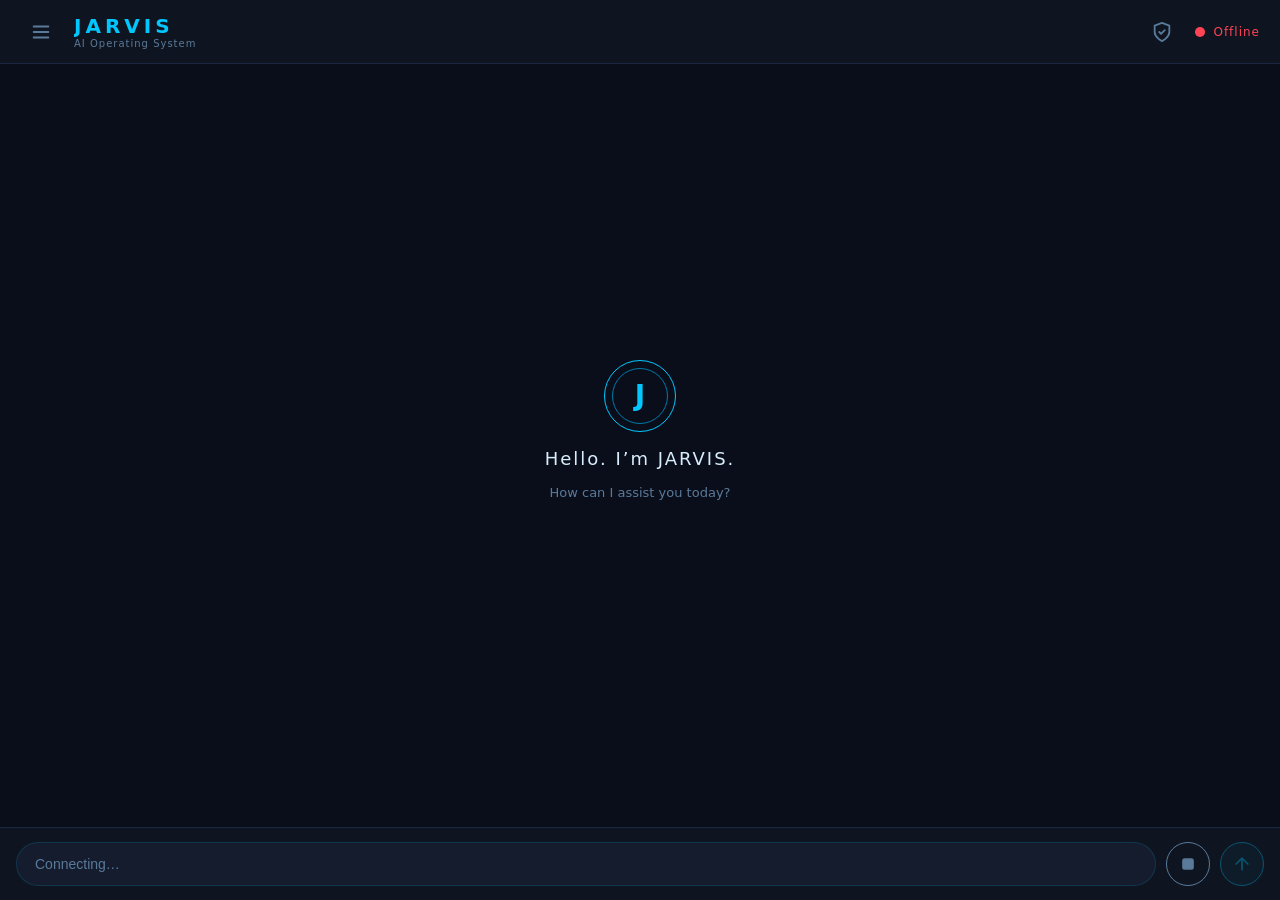
==== commit b555f60f: "fix: make the phone's settings, providers and Approve All hold up Review of #40 in a browser at 375p" ====
--- a/src/index.html
+++ b/src/index.html
@@ -35,7 +35,7 @@
             <span id="permission-indicator"></span>
             <span id="permission-count"></span>
         </button>
-        <button class="icon-btn desktop-only" id="settings-btn" title="Settings" aria-label="Settings"><svg class="icon"><use href="#i-settings"/></svg></button>
+        <button class="icon-btn manage-only" id="settings-btn" title="Settings" aria-label="Settings"><svg class="icon"><use href="#i-settings"/></svg></button>
         <div id="status-indicator">
             <div id="status-dot"></div>
             <span id="status-label">Offline</span>
@@ -56,7 +56,7 @@
     <aside id="permission-panel">
         <div id="permission-panel-header">
             <span id="permission-panel-title">Permission Requests</span>
-            <button class="desktop-only" id="approve-all-btn" title="Approve all" disabled>Approve All</button>
+            <button class="manage-only" id="approve-all-btn" title="Approve all" disabled>Approve All</button>
             <button class="panel-close" id="permission-close" title="Close" aria-label="Close"><svg class="icon"><use href="#i-x"/></svg></button>
         </div>
         <div id="permission-list"></div>
@@ -83,8 +83,9 @@
         <div id="settings-tabs">
             <button class="settings-tab active" id="settings-tab-general-btn" data-tab="general">General</button>
             <button class="settings-tab" id="settings-tab-providers-btn" data-tab="providers">Providers</button>
-            <button class="settings-tab" id="settings-tab-widgets-btn" data-tab="widgets">Widgets</button>
-        </div>
+            <button class="settings-tab desktop-only" id="settings-tab-widgets-btn" data-tab="widgets">Widgets</button>
+        </div>
+        <div id="settings-error" class="settings-error" role="alert"></div>
 
         <div id="settings-tab-general" class="settings-tab-panel">
             <div class="settings-section">
@@ -98,12 +99,12 @@
             <!-- JARVIS's own settings, drawn from its list (get_settings) -->
             <div id="settings-catalog"></div>
 
-            <div class="settings-section">
+            <div class="settings-section desktop-only">
                 <label class="settings-label">Connection</label>
                 <div id="settings-socket-path" class="settings-value settings-value-mono"></div>
             </div>
 
-            <div class="settings-section">
+            <div class="settings-section desktop-only">
                 <label class="settings-label">Daemon</label>
                 <div class="settings-row settings-row-spread">
                     <label class="settings-checkbox-label" for="settings-quit-on-shutdown">
@@ -113,36 +114,37 @@
                 </div>
                 <button id="settings-shutdown-btn" class="settings-danger-btn">Shut Down JARVIS&hellip;</button>
             </div>
-
-            <div id="settings-error" class="settings-error"></div>
         </div>
 
         <div id="settings-tab-providers" class="settings-tab-panel">
             <div id="provider-list"></div>
             <button id="settings-add-provider-btn">Add Provider</button>
-            <div class="settings-hint">Provider changes take effect after restarting JARVIS.</div>
+            <div class="settings-hint">JARVIS tries providers from the top and moves to the next when one fails. A change applies from its next request.</div>
 
             <div id="provider-form" class="hidden">
                 <label class="settings-label" for="provider-form-type">Type</label>
                 <select id="provider-form-type">
-                    <option value="ollama">Ollama (local)</option>
-                    <option value="api">API (cloud)</option>
+                    <option value="">Choose a type&hellip;</option>
+                    <option value="api">API (cloud, or a local server)</option>
+                    <option value="llamacpp">Local model (llama.cpp)</option>
+                    <option value="ollama-cloud">Ollama Cloud</option>
+                    <option value="lmstudio">LM Studio</option>
                 </select>
 
                 <label class="settings-label" for="provider-form-model">Model</label>
-                <input id="provider-form-model" placeholder="e.g. qwen3:8b or gpt-4o">
+                <input id="provider-form-model" placeholder="e.g. nvidia/nemotron-3.5-lightning-30b-a3b">
 
                 <label class="settings-label" for="provider-form-name">Name (optional)</label>
                 <input id="provider-form-name" placeholder="auto-generated if blank">
 
                 <label class="settings-label" for="provider-form-url">URL</label>
-                <input id="provider-form-url" placeholder="http://localhost:11434">
+                <input id="provider-form-url" placeholder="Choose a type first">
 
                 <label class="settings-label" for="provider-form-temperature">Temperature (0.0&ndash;2.0)</label>
                 <input id="provider-form-temperature" placeholder="0.7">
 
                 <label class="settings-label" for="provider-form-key">API Key</label>
-                <input id="provider-form-key" type="password" placeholder="sk-&hellip; (leave blank for Ollama)">
+                <input id="provider-form-key" type="password" autocomplete="off" placeholder="Not needed for a local model">
 
                 <div id="provider-form-error" class="settings-error"></div>
 
@@ -203,7 +205,7 @@
                 disabled
             >
         </div>
-        <button class="icon-btn desktop-only" id="mic-btn" title="Toggle voice input" aria-label="Voice input"><svg class="icon"><use href="#i-mic"/></svg></button>
+        <button class="icon-btn manage-only" id="mic-btn" title="Toggle voice input" aria-label="Voice input"><svg class="icon"><use href="#i-mic"/></svg></button>
         <button class="icon-btn" id="stop-btn" title="Stop JARVIS (its running tasks keep running)" aria-label="Stop"><svg class="icon"><use href="#i-stop"/></svg></button>
         <button class="icon-btn" id="send-btn" title="Send message" aria-label="Send" disabled><svg class="icon"><use href="#i-arrow-up"/></svg></button>
     </div>
--- a/src/styles.css
+++ b/src/styles.css
@@ -42,7 +42,7 @@
     gap: 12px;
 }
 
-.header-info { flex: 1; min-width: 0; }
+.header-info { flex: 1; min-width: 0; overflow: hidden; }
 
 .header-title {
     font-size: 20px;
@@ -707,6 +707,10 @@
 
 .settings-error.visible { display: block; }
 
+/* Above the panels, which scroll: a refusal at the bottom of one was out of
+   sight when the control that caused it was at the top. */
+#settings-error { padding: 10px 18px 0; font-size: 12px; flex-shrink: 0; }
+
 #provider-list { display: flex; flex-direction: column; gap: 6px; }
 
 .provider-item {
@@ -1191,6 +1195,9 @@
 
 .input-wrapper {
     flex: 1;
+    /* An input keeps its default width otherwise, and on a phone that pushed
+       the send button past the screen's edge. */
+    min-width: 0;
     height: 44px;
     border-radius: 22px;
     background: var(--card);
@@ -1208,6 +1215,7 @@
 
 #message-input {
     flex: 1;
+    min-width: 0;
     background: none;
     border: none;
     outline: none;
@@ -1419,6 +1427,7 @@
 .work-item { padding: 6px 0; border-bottom: 1px solid var(--border); }
 .work-item:last-child { border-bottom: none; }
 .work-item-title { color: var(--text-primary); font-size: 13px; overflow-wrap: anywhere; }
+.work-item-alert { color: #ffb347; font-size: 12px; margin-top: 2px; overflow-wrap: anywhere; }
 .work-item-meta, .work-empty { color: var(--text-secondary); font-size: 11px; margin-top: 2px; }
 .work-item .action-detail, .work-item .action-output { margin-left: 0; margin-right: 0; }
 
@@ -1446,6 +1455,8 @@
 
 /* Settings, providers, widgets, voice and shutdown belong to the desktop. */
 body.web .desktop-only { display: none !important; }
+/* The owner's controls: always in the app, in a browser for the owner only. */
+body:not(.can-manage) .manage-only { display: none !important; }
 
 #who { overflow: hidden; text-overflow: ellipsis; white-space: nowrap; }
 
@@ -1530,8 +1541,13 @@
     #permission-panel { width: 100%; max-width: 100%; }
     #work-panel { width: 100%; max-width: 100%; }
     details.action-block { margin-left: 0; max-width: 100%; }
-    #input-bar { padding: 10px 12px calc(10px + env(safe-area-inset-bottom)); height: auto; }
-    .input-wrapper input { font-size: 16px; } /* 16px stops iOS zooming on focus */
+    #input-bar { padding: 10px 12px calc(10px + env(safe-area-inset-bottom)); height: auto; gap: 8px; }
+    .input-wrapper input,
+    .session-item-title-input,
+    #settings-modal select,
+    #settings-modal input,
+    #provider-form select,
+    #provider-form input { font-size: 16px; } /* 16px stops iOS zooming on focus */
     .icon-btn { min-width: 44px; min-height: 44px; }
     .permission-action { min-height: 48px; font-size: 15px; }
     #chat-view { padding: 12px; }
@@ -1555,6 +1571,22 @@
     details.action-block[open] .action-brief { display: none; }
 }
 
+/* The owner's gear leaves no room for the word beside the status dot; the dot
+   keeps its colour and the word stays for screen readers. */
+@media (max-width: 430px) {
+    body.can-manage #status-indicator { gap: 0; }
+    body.can-manage #status-label {
+        position: absolute;
+        width: 1px;
+        height: 1px;
+        overflow: hidden;
+        clip-path: inset(50%);
+    }
+}
+@media (max-width: 360px) {
+    #header { gap: 2px; }
+}
+
 /* ── Icons: one line set (the sprite in index.html), sized by the button ── */
 .icon-sprite { position: absolute; width: 0; height: 0; overflow: hidden; }
 .icon {
